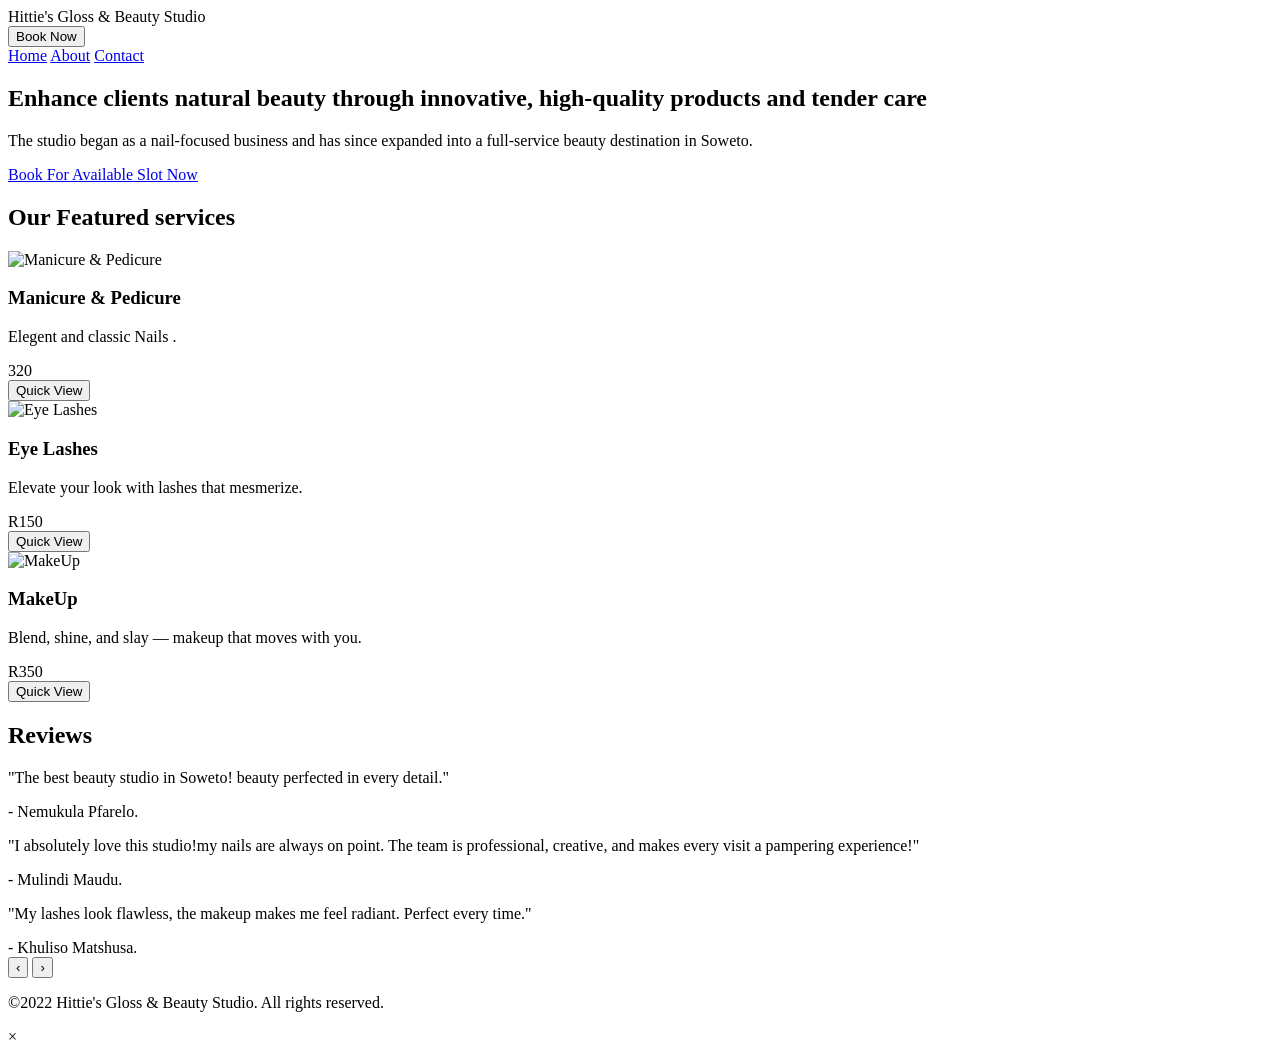
==== index.html @ 55f2585d "adding index.html file" ====
<!DOCTYPE html>
<html lang="en">
<head>
    <meta charset="UTF-8">
    <meta name="viewport" content="width=device-width, initial-scale=1.0">
    <meta name="description" content="Hittie's Gloss & Beauty Studio" />
    <meta name="author" content="Hittie's Gloss & Beauty Studio" />
    <title>Hittie's Gloss & Beauty Studio| Soweto</title>
    <link rel="stylesheet" href="css/style.css" />
</head>
   <body>
    <header class="header">
        <div class="inner wrap">
            <div class="brand">Hittie's Gloss & Beauty Studio</div>
            <button class="menu-toggle" aria-label="https://www.whatsapp.com/catalog/27788168676/?app_absent=0">Book Now</button>
            <nav class="primary" aria-label="Primary navigation">
                <a href="index.html">Home</a>
                <a href="about.html">About</a>
                <a href="contact.html">Contact</a>
            </nav>
        </div>
    </header>
  <!-- main section-->
    <main>
        <section class="hero">
            <div class="wrap">
                <h1> Enhance clients natural beauty through innovative, high-quality products and tender care</h1>
                <p> The studio began as a nail-focused business and has since expanded into a full-service beauty destination in Soweto.</p>
                <a class="cta" href="https://www.whatsapp.com/catalog/27788168676/?app_absent=0">Book For Available Slot Now
                    
                </a>
            </div>
            <!-- Image section -->
        </section>
               <section class="wrap products" aria-label="Beauty Studio Services">
            <h2 class="text-center">Our Featured services</h2>
            <div class="products-grid">
                <article class="product-card">
                    <img src="images/1000354375.png" alt="Manicure & Pedicure" loading="lazy">
                    <h3>Manicure & Pedicure</h3>
                    <p>Elegent and classic Nails .</p>
                    <div class="price">320</div>
                    <button class="quick-view" data-product="Manicure & Pedicure">Quick View</button>
                </article>
                <article class="product-card">
                    <img src="images/1000354377.jpg" alt="Eye Lashes" loading="lazy">
                    <h3>Eye Lashes</h3>
                    <p>Elevate your look with lashes that mesmerize.</p>
                    <div class="price">R150</div>
                    <button class="quick-view" data-product="Eye Lashes">Quick View</button>
                </article>
                <article class="product-card">
                    <img src="images/1000354391.jpg" alt="MakeUp" loading="lazy">
                    <h3>MakeUp</h3>
                    <p>Blend, shine, and slay — makeup that moves with you.</p>
                    <div class="price">R350</div>
                    <button class="quick-view" data-product="MakeUp">Quick View</button>
                </article>
            </div>
        </section>
        <!-- review section -->
             <section class="testimonials wrap">
            <h2 class="text-center">Reviews</h2>
            <div class="testimonial-slider">
                <div class="testimonial active">
                    <p>"The best beauty studio  in Soweto! beauty perfected in every detail."</p>
                    <span>- Nemukula Pfarelo.</span>
                </div>
                <div class="testimonial">
                    <p>"I absolutely love this studio!my nails are always on point. The team is professional, creative, and makes every visit a pampering experience!"</p>
                    <span>- Mulindi Maudu.</span>
                </div>
                <div class="testimonial">
                    <p>"My lashes look flawless, the makeup makes me feel radiant. Perfect every time."</p>
                    <span>- Khuliso Matshusa.</span>
                </div>
            </div>
            <div class="testimonial-controls">
                <button class="prev-testimonial" aria-label="Previous testimonial">‹</button>
                <button class="next-testimonial" aria-label="Next testimonial">›</button>
            </div>
        </section>
    </main>

  <!-- footer section --> 
    <footer>
        <div class="wrap">
            <p>&copy;2022 Hittie's Gloss & Beauty Studio. All rights reserved.</p>
        </div>
    </footer>
     <!-- Quick View Modal -->
    <div id="quickViewModal" class="modal">
        <div class="modal-content">
            <span class="close-modal">&times;</span>
            <div id="modalContent"></div>
        </div>
    </div>

    <script src="js/main.js"></script>

</body>


</html>
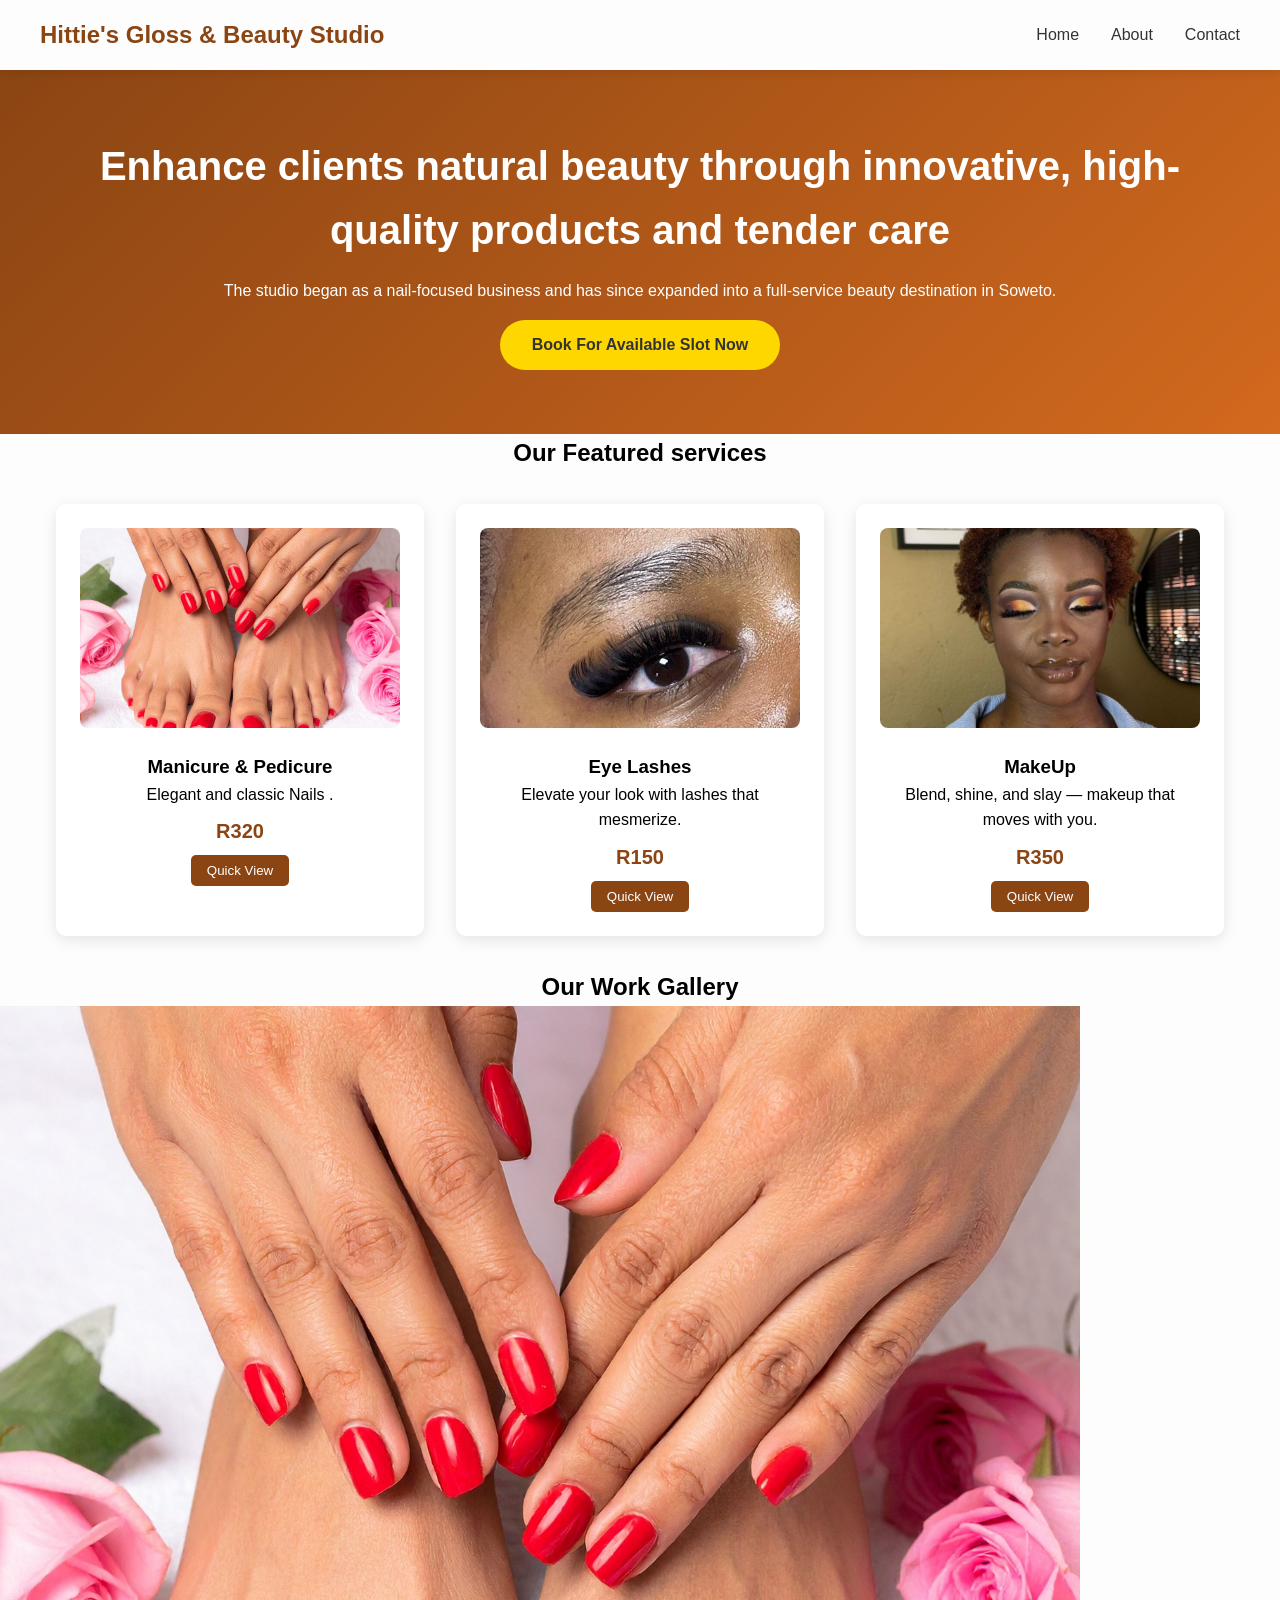
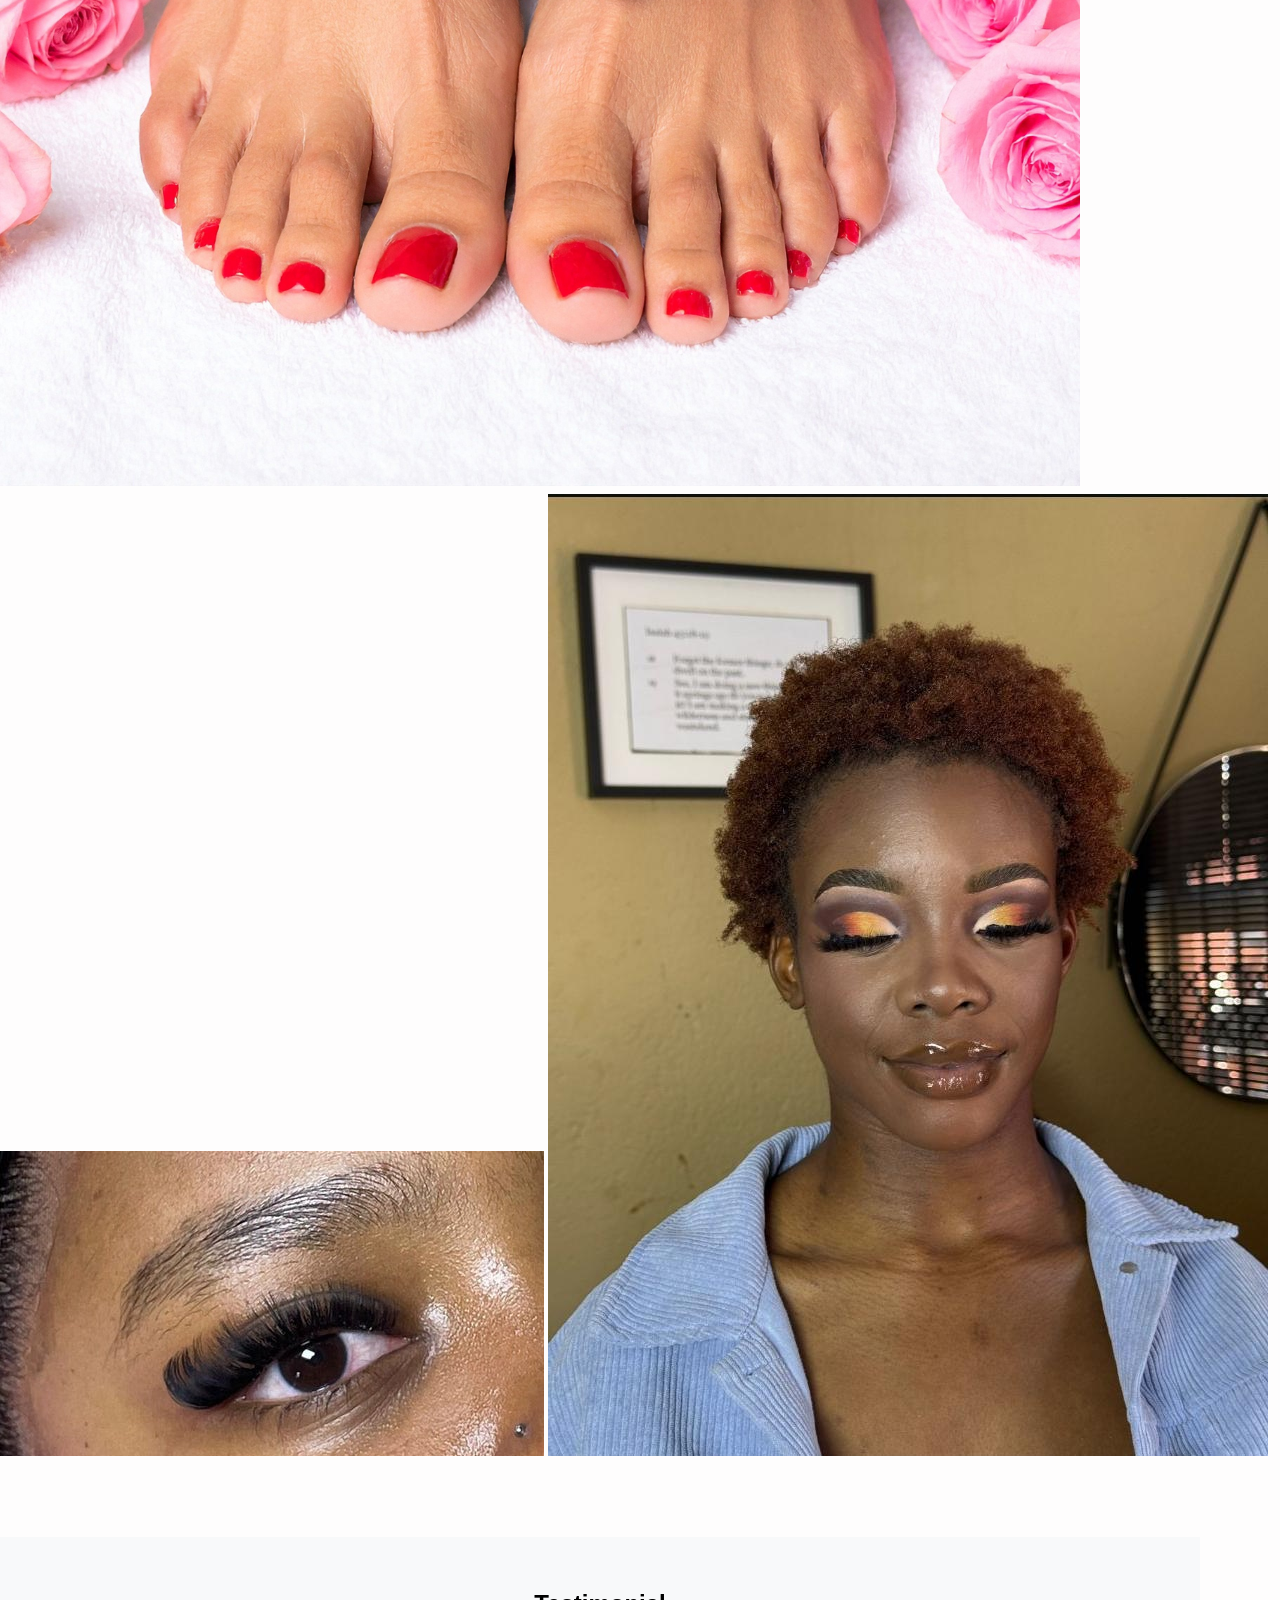
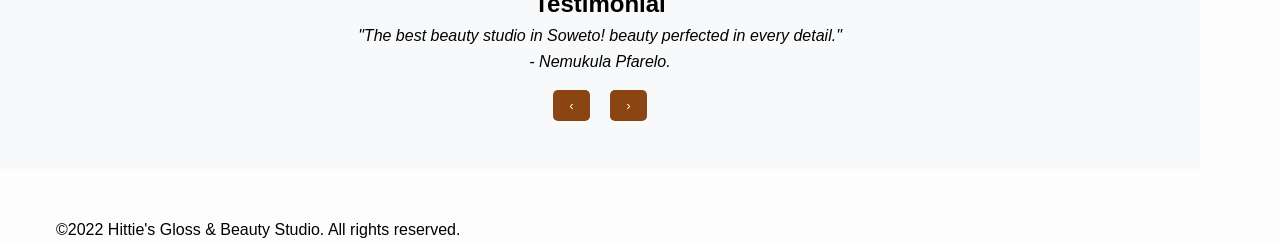
==== commit f113fcca: "Update index.html file" ====
--- a/index.html
+++ b/index.html
@@ -3,11 +3,12 @@
 <head>
     <meta charset="UTF-8">
     <meta name="viewport" content="width=device-width, initial-scale=1.0">
-    <meta name="description" content="Hittie's Gloss & Beauty Studio" />
+    <meta name="description" content="Discover Hittie's Gloss & Beauty Studio in Soweto. Book lashes, makeup, and nails with our expert beauticians. Contact us today for your appointment." />
     <meta name="author" content="Hittie's Gloss & Beauty Studio" />
-    <title>Hittie's Gloss & Beauty Studio| Soweto</title>
+    <title>Hittie's Gloss & Beauty Studio | Soweto</title>
     <link rel="stylesheet" href="css/style.css" />
 </head>
+
    <body>
     <header class="header">
         <div class="inner wrap">
@@ -38,8 +39,8 @@
                 <article class="product-card">
                     <img src="images/1000354375.png" alt="Manicure & Pedicure" loading="lazy">
                     <h3>Manicure & Pedicure</h3>
-                    <p>Elegent and classic Nails .</p>
-                    <div class="price">320</div>
+                    <p>Elegant and classic Nails .</p>
+                    <div class="price">R320</div>
                     <button class="quick-view" data-product="Manicure & Pedicure">Quick View</button>
                 </article>
                 <article class="product-card">
@@ -58,9 +59,21 @@
                 </article>
             </div>
         </section>
+     <section>
+     <h2 class="text-center">Our Work Gallery</h2>   
+    <div class="gallery">
+    <img src="images/1000354375.png" alt="Manicure & Pedicure" onclick="openLightbox(this)">
+    <img src="images/1000354377.jpg" alt="Lashes" onclick="openLightbox(this)">
+    <img src="images/1000354391.jpg" alt="MakeUp" onclick="openLightbox(this)">
+     </div>
+
+      <div id="lightbox" class="lightbox" onclick="closeLightbox()">
+    <img id="lightbox-img" src="" alt="">
+   </div>
+   </section>
         <!-- review section -->
              <section class="testimonials wrap">
-            <h2 class="text-center">Reviews</h2>
+            <h2 class="text-center">Testimonial</h2>
             <div class="testimonial-slider">
                 <div class="testimonial active">
                     <p>"The best beauty studio  in Soweto! beauty perfected in every detail."</p>
@@ -99,6 +112,4 @@
     <script src="js/main.js"></script>
 
 </body>
-
-
-</html>+</html>
--- a/css/style.css
+++ b/css/style.css
@@ -0,0 +1,756 @@
+/* Reset and Base Styles */
+* {
+    margin: 0;
+    padding: 0;
+    box-sizing: border-box;
+
+}
+
+body {
+    font-family: 'Segoe UI', Tahoma, Geneva, Verdana, sans-serif;
+    line-height: 1.6;
+    background-color:rgba(165, 42, 42, 0.009);
+}
+
+/* Header Styles */
+.header {
+    background: #ffffff00;
+    box-shadow: 0 2px 10px rgba(0,0,0,0.1);
+    position: sticky;
+    top: 0;
+    z-index: 1000;
+}
+
+.header .inner {
+    display: flex;
+    justify-content: space-between;
+    align-items: center;
+    padding: 1rem 0;
+
+}
+
+.h2 {
+   font-size: 2.5rem;
+    margin-bottom: 1rem;
+    color: #333;  
+}
+
+.brand {
+    font-size: 1.5rem;
+    font-weight: bold;
+    color: #8B4513;
+}
+
+.primary {
+    display: flex;
+    gap: 2rem;
+}
+
+.primary a {
+    text-decoration: none;
+    color: #333;
+    font-weight: 500;
+    transition: color 0.3s;
+}
+
+.primary a:hover,
+.primary a[aria-current="page"] {
+    color: #8B4513;
+}
+
+.menu-toggle {
+    display: none;
+    background: none;
+    border: none;
+    font-size: 1.2rem;
+    cursor: pointer;
+}
+
+/* Main Content */
+.wrap {
+    max-width: 1200px;
+    margin: 0 auto;
+    padding: 0 1rem;
+}
+
+.hero {
+    background: linear-gradient(135deg, #8B4513 0%, #D2691E 100%);
+    color: white;
+    padding: 4rem 0;
+    text-align: center;
+}
+
+.hero h1 {
+    font-size: 2.5rem;
+    margin-bottom: 1rem;
+}
+
+.cta {
+    display: inline-block;
+    background: #FFD700;
+    color: #333;
+    padding: 0.75rem 2rem;
+    text-decoration: none;
+    border-radius: 25px;
+    font-weight: bold;
+    margin-top: 1rem;
+    transition: transform 0.3s;
+}
+
+.cta:hover {
+    transform: translateY(-2px);
+}
+
+/* Products Grid */
+.products-grid {
+    display: grid;
+    grid-template-columns: repeat(auto-fit, minmax(280px, 1fr));
+    gap: 2rem;
+    margin: 2rem 0;
+}
+
+.product-card {
+    background: white;
+    border-radius: 10px;
+    padding: 1.5rem;
+    box-shadow: 0 4px 15px rgba(0,0,0,0.1);
+    transition: transform 0.3s, box-shadow 0.3s;
+    text-align: center;
+}
+
+.product-card:hover {
+    transform: translateY(-5px);
+    box-shadow: 0 8px 25px rgba(0,0,0,0.15);
+}
+
+.product-card img {
+    width: 100%;
+    height: 200px;
+    object-fit: cover;
+    border-radius: 8px;
+    margin-bottom: 1rem;
+}
+
+.price {
+    font-size: 1.25rem;
+    font-weight: bold;
+    color: #8B4513;
+    margin: 0.5rem 0;
+}
+
+.quick-view {
+    background: #8B4513;
+    color: white;
+    border: none;
+    padding: 0.5rem 1rem;
+    border-radius: 5px;
+    cursor: pointer;
+    transition: background 0.3s;
+}
+
+.quick-view:hover {
+    background: #A0522D;
+}
+
+/* Forms */
+.form-grid {
+    display: grid;
+    grid-template-columns: repeat(auto-fit, minmax(300px, 1fr));
+    gap: 1.5rem;
+    margin-bottom: 1.5rem;
+}
+
+.form-group {
+    margin-bottom: 1.5rem;
+}
+
+.form-group label {
+    display: block;
+    margin-bottom: 0.5rem;
+    font-weight: 600;
+}
+
+.form-group input,
+.form-group select,
+.form-group textarea {
+    width: 100%;
+    padding: 0.75rem;
+    border: 2px solid #ddd;
+    border-radius: 5px;
+    font-size: 1rem;
+    transition: border-color 0.3s;
+}
+
+.form-group input:focus,
+.form-group select:focus,
+.form-group textarea:focus {
+    outline: none;
+    border-color: #8B4513;
+}
+
+.form-group.full-width {
+    grid-column: 1 / -1;
+}
+
+.error-message {
+    color: #dc3545;
+    font-size: 0.875rem;
+    margin-top: 0.25rem;
+    display: block;
+}
+
+.char-count {
+    font-size: 0.875rem;
+    color: #666;
+    text-align: right;
+    display: block;
+    margin-top: 0.25rem;
+}
+
+.form-actions {
+    text-align: center;
+    margin-top: 2rem;
+}
+
+.form-actions button {
+    background: #8B4513;
+    color: white;
+    border: none;
+    padding: 1rem 2rem;
+    border-radius: 5px;
+    font-size: 1rem;
+    cursor: pointer;
+    margin: 0 0.5rem;
+    transition: background 0.3s;
+}
+
+.form-actions button:hover {
+    background: #A0522D;
+}
+
+.form-actions button[type="reset"] {
+    background: #6c757d;
+}
+
+.form-actions button[type="reset"]:hover {
+    background: #5a6268;
+}
+
+/* Contact Grid */
+.contact-grid {
+    display: grid;
+    grid-template-columns: repeat(auto-fit, minmax(300px, 1fr));
+    gap: 2rem;
+    margin: 2rem 0;
+}
+
+.contact-form-card {
+    grid-column: 1 / -1;
+}
+
+.card {
+    background: white;
+    border-radius: 10px;
+    padding: 2rem;
+    box-shadow: 0 4px 15px rgba(0,0,0,0.1);
+}
+
+.contact-item {
+    margin-bottom: 1.5rem;
+}
+
+.contact-item h3 {
+    color: #8B4513;
+    margin-bottom: 0.5rem;
+}
+
+/* Modal Styles */
+.modal {
+    display: none;
+    position: fixed;
+    z-index: 2000;
+    left: 0;
+    top: 0;
+    width: 100%;
+    height: 100%;
+    background-color: rgba(0,0,0,0.5);
+}
+
+.modal-content {
+    background-color: white;
+    margin: 5% auto;
+    padding: 2rem;
+    border-radius: 10px;
+    width: 90%;
+    max-width: 500px;
+    position: relative;
+}
+
+.close-modal {
+    position: absolute;
+    right: 1rem;
+    top: 1rem;
+    font-size: 1.5rem;
+    cursor: pointer;
+    color: #666;
+}
+
+.confirmation-modal,
+.response-modal {
+    display: none;
+    position: fixed;
+    z-index: 2000;
+    left: 0;
+    top: 0;
+    width: 100%;
+    height: 100%;
+    background-color: rgba(0,0,0,0.5);
+}
+
+.confirmation-content,
+.response-content {
+    background-color: white;
+    margin: 10% auto;
+    padding: 3rem;
+    border-radius: 10px;
+    width: 90%;
+    max-width: 500px;
+    text-align: center;
+}
+
+/* Accordion */
+.accordion-item {
+    border: 1px solid #ddd;
+    border-radius: 5px;
+    margin-bottom: 0.5rem;
+    overflow: hidden;
+}
+
+.accordion-header {
+    width: 100%;
+    background: #f8f9fa;
+    border: none;
+    padding: 1rem;
+    text-align: left;
+    font-size: 1rem;
+    font-weight: 600;
+    cursor: pointer;
+    transition: background 0.3s;
+}
+
+.accordion-header:hover {
+    background: #e9ecef;
+}
+
+.accordion-content {
+    padding: 0;
+    max-height: 0;
+    overflow: hidden;
+    transition: max-height 0.3s ease-out, padding 0.3s ease-out;
+}
+
+.accordion-content.active {
+    padding: 1rem;
+    max-height: 500px;
+}
+
+/* Tabs */
+.enquiry-tabs {
+    margin: 2rem 0;
+}
+
+.tab-buttons {
+    display: flex;
+    border-bottom: 2px solid #ddd;
+    margin-bottom: 2rem;
+}
+
+.tab-button {
+    background: none;
+    border: none;
+    padding: 1rem 2rem;
+    cursor: pointer;
+    border-bottom: 3px solid transparent;
+    transition: all 0.3s;
+}
+
+.tab-button.active {
+    border-bottom-color: #8B4513;
+    color: #8B4513;
+    font-weight: bold;
+}
+
+.tab-pane {
+    display: none;
+}
+
+.tab-pane.active {
+    display: block;
+    animation: fadeIn 0.5s;
+}
+
+@keyframes fadeIn {
+    from { opacity: 0; }
+    to { opacity: 1; }
+}
+
+/* Order Summary */
+.order-summary {
+    background: #f8f9fa;
+    padding: 1.5rem;
+    border-radius: 8px;
+    margin: 2rem 0;
+}
+
+.total-price {
+    text-align: right;
+    font-size: 1.25rem;
+    margin-top: 1rem;
+    padding-top: 1rem;
+    border-top: 2px solid #ddd;
+}
+
+/* Testimonials */
+.testimonials {
+    background: #f8f9fa;
+    padding: 3rem 0;
+    margin: 3rem 0;
+}
+
+.testimonial-slider {
+    position: relative;
+    max-width: 600px;
+    margin: 0 auto;
+}
+
+.testimonial {
+    display: none;
+    text-align: center;
+    font-style: italic;
+}
+
+.testimonial.active {
+    display: block;
+}
+
+.testimonial-controls {
+    text-align: center;
+    margin-top: 1rem;
+}
+
+.testimonial-controls button {
+    background: #8B4513;
+    color: white;
+    border: none;
+    padding: 0.5rem 1rem;
+    margin: 0 0.5rem;
+    border-radius: 5px;
+    cursor: pointer;
+}
+
+/* Menu Controls */
+.menu-controls {
+    display: flex;
+    flex-wrap: wrap;
+    gap: 1rem;
+    margin: 2rem 0;
+    align-items: center;
+    justify-content: space-between;
+}
+
+.search-box {
+    display: flex;
+    gap: 0.5rem;
+}
+
+.search-box input {
+    padding: 0.5rem;
+    border: 2px solid #ddd;
+    border-radius: 5px;
+}
+
+.filter-buttons {
+    display: flex;
+    gap: 0.5rem;
+    flex-wrap: wrap;
+}
+
+.filter-btn {
+    background: #f8f9fa;
+    border: 2px solid #ddd;
+    padding: 0.5rem 1rem;
+    border-radius: 25px;
+    cursor: pointer;
+    transition: all 0.3s;
+}
+
+.filter-btn.active {
+    background: #8B4513;
+    color: white;
+    border-color: #8B4513;
+}
+
+.sort-options {
+    display: flex;
+    align-items: center;
+    gap: 0.5rem;
+}
+
+/* About Page Styles */
+.about-grid {
+    display: grid;
+    grid-template-columns: repeat(auto-fit, minmax(300px, 1fr));
+    gap: 2rem;
+    margin: 3rem 0;
+}
+
+.timeline {
+    position: relative;
+    max-width: 800px;
+    margin: 3rem auto;
+}
+
+.timeline::before {
+    content: '';
+    position: absolute;
+    left: 50%;
+    top: 0;
+    bottom: 0;
+    width: 2px;
+    background: #8B4513;
+    transform: translateX(-50%);
+}
+
+.timeline-item {
+    display: flex;
+    justify-content: space-between;
+    align-items: center;
+    margin-bottom: 3rem;
+    position: relative;
+}
+
+.timeline-item:nth-child(even) {
+    flex-direction: row-reverse;
+}
+
+.timeline-year {
+    background: #8B4513;
+    color: white;
+    padding: 0.5rem 1rem;
+    border-radius: 25px;
+    font-weight: bold;
+    position: relative;
+    z-index: 1;
+}
+
+.timeline-content {
+    background: white;
+    padding: 1.5rem;
+    border-radius: 10px;
+    box-shadow: 0 4px 15px rgba(0,0,0,0.1);
+    width: 45%;
+}
+
+.team-grid {
+    display: grid;
+    grid-template-columns: repeat(auto-fit, minmax(250px, 1fr));
+    gap: 2rem;
+    margin: 2rem 0;
+}
+
+.team-member {
+    text-align: center;
+}
+
+.member-image {
+    width: 150px;
+    height: 150px;
+    border-radius: 50%;
+    overflow: hidden;
+    margin: 0 auto 1rem;
+    background: #f8f9fa;
+}
+
+.member-image img {
+    width: 100%;
+    height: 100%;
+    object-fit: cover;
+}
+
+.role {
+    color: #8B4513;
+    font-weight: 600;
+    margin-bottom: 0.5rem;
+}
+
+/* Utility Classes */
+.text-center {
+    text-align: center;
+}
+
+.mt-1 {
+    margin-top: 1rem;
+}
+
+.full-width {
+    grid-column: 1 / -1;
+}
+
+.checkbox-group {
+    display: flex;
+    align-items: center;
+    gap: 0.5rem;
+}
+
+.checkbox-group input[type="checkbox"] {
+    width: auto;
+}
+
+/* Loading Spinner */
+.loading-spinner {
+    display: inline-block;
+}
+
+/* Responsive Design */
+@media (max-width: 768px) {
+    .menu-toggle {
+        display: block;
+    }
+    
+    .primary {
+        display: none;
+        flex-direction: column;
+        position: absolute;
+        top: 100%;
+        left: 0;
+        right: 0;
+        background: white;
+        box-shadow: 0 4px 10px rgba(0,0,0,0.1);
+        padding: 1rem;
+    }
+    
+    .primary.active {
+        display: flex;
+    }
+    
+    .hero h1 {
+        font-size: 2rem;
+    }
+    
+    .form-grid {
+        grid-template-columns: 1fr;
+    }
+    
+    .contact-grid {
+        grid-template-columns: 1fr;
+    }
+    
+    .contact-form-card {
+        grid-column: 1;
+    }
+    
+    .menu-controls {
+        flex-direction: column;
+        align-items: stretch;
+    }
+    
+    .timeline::before {
+        left: 30px;
+    }
+    
+    .timeline-item {
+        flex-direction: row !important;
+        align-items: flex-start;
+    }
+    
+    .timeline-year {
+        margin-right: 2rem;
+    }
+    
+    .timeline-content {
+        width: calc(100% - 100px);
+    }
+    
+    .tab-buttons {
+        flex-direction: column;
+    }
+}
+
+/* Animation for smooth transitions */
+.fade-in {
+    animation: fadeIn 0.5s ease-in;
+}
+
+@keyframes fadeIn {
+    from { opacity: 0; transform: translateY(20px); }
+    to { opacity: 1; transform: translateY(0); }
+}
+
+/* Print Styles */
+@media print {
+    .header, .footer, .cta, .quick-view, .form-actions {
+        display: none;
+    }
+    
+    body {
+        font-size: 12pt;
+        line-height: 1.4;
+    }
+    
+    .wrap {
+        max-width: none;
+        padding: 0;
+    }
+}
+ .booking-form {
+  max-width: 500px;
+  margin: 0 auto;
+  font-family: Arial, sans-serif;
+  display: flex;
+  flex-direction: column;
+  gap: 16px;
+}
+.booking-form label {
+  font-size: 14px;
+  color: #666;
+}
+.required {
+  color: red;
+}
+.booking-form input,
+.booking-form select,
+.booking-form textarea {
+  width: 100%;
+  padding: 12px 16px;
+  border: 1px solid #ccc;
+  border-radius: 25px; 
+  font-size: 14px;
+  outline: none;
+}
+.booking-form textarea {
+  border-radius: 12px; 
+  resize: vertical;
+}
+
+.booking-form select {
+  border-radius: 8px;
+  background-color: white;
+}
+
+.booking-form button {
+  width: 100%;
+  padding: 14px;
+  background: rgba(165, 42, 42, 0.877); 
+  color: white;
+  border: none;
+  border-radius: 25px;
+  font-size: 16px;
+  font-weight: bold;
+  cursor: pointer;
+  text-transform: uppercase;
+}
+
+.booking-form button:hover {
+  background: rgba(165, 42, 42, 0.838);
+}
+
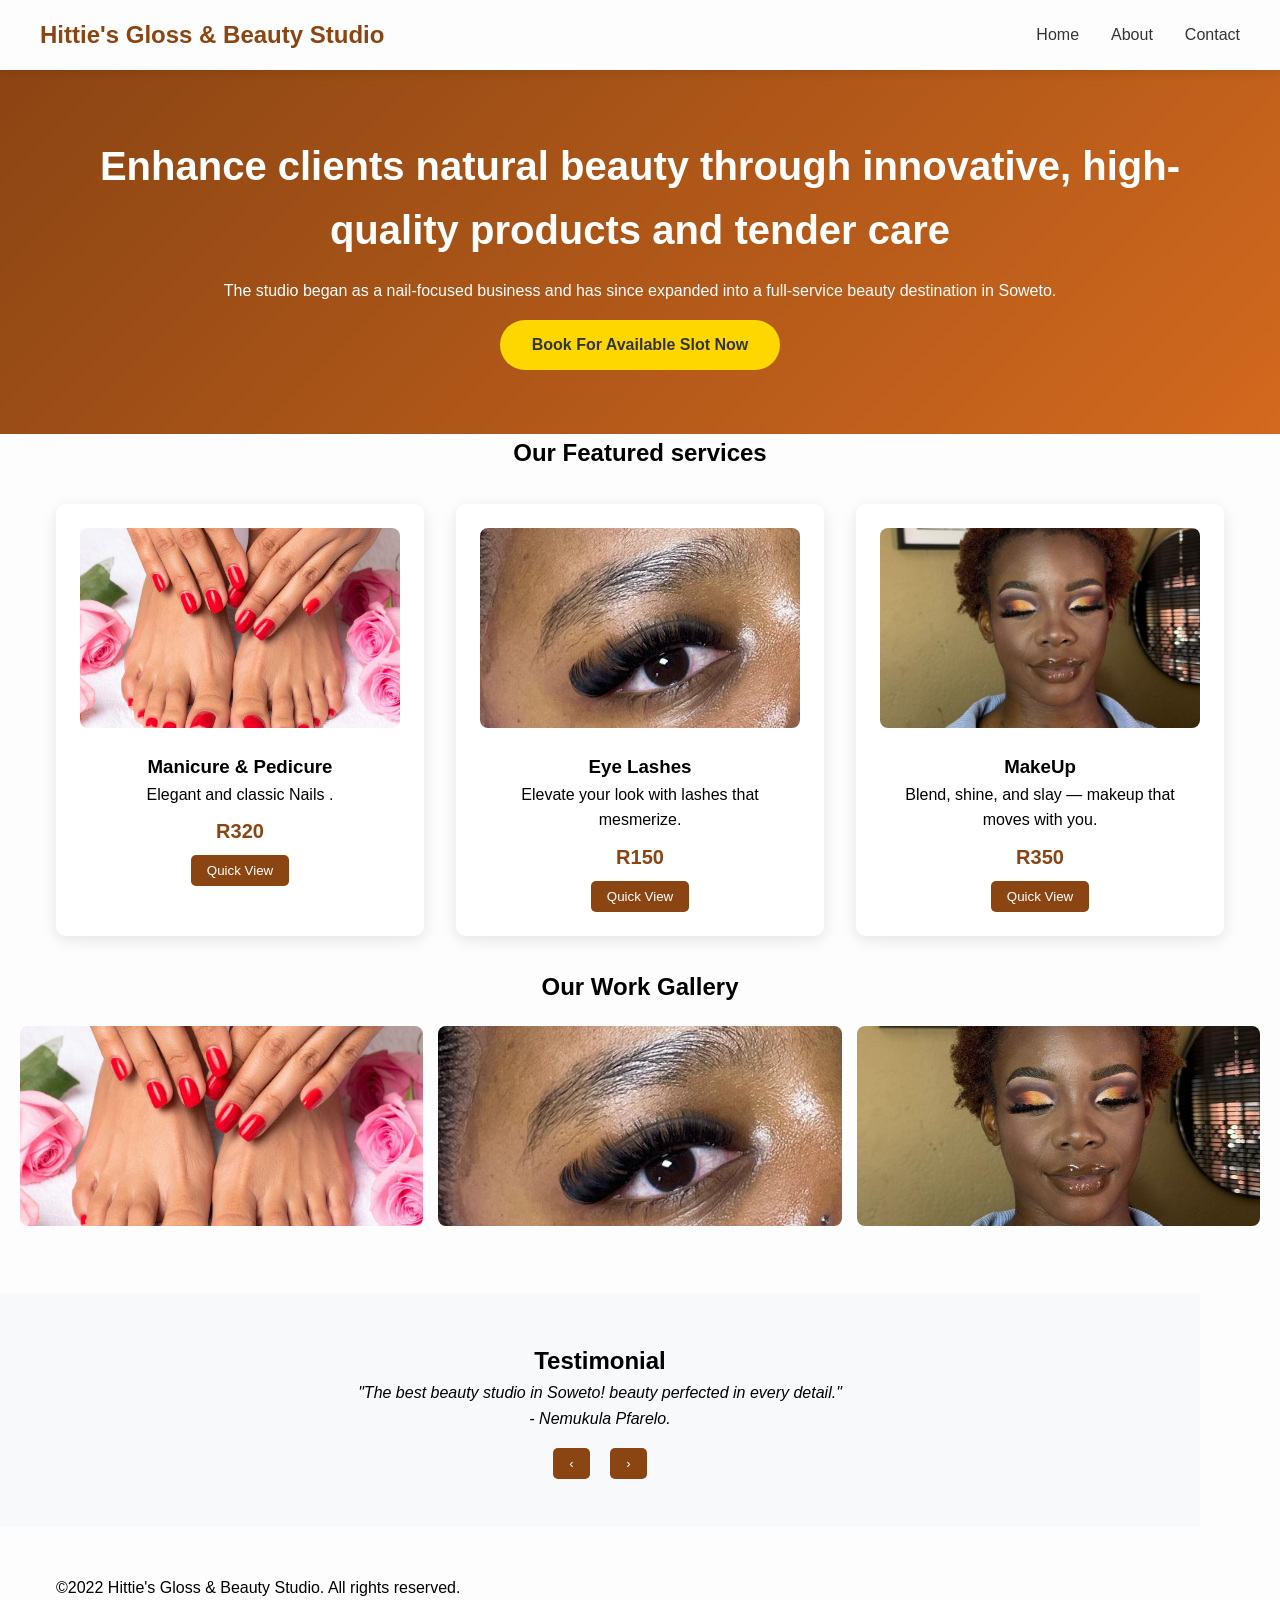
==== commit cf2e564b: "Update index.html" ====
--- a/index.html
+++ b/index.html
@@ -109,7 +109,7 @@
         </div>
     </div>
 
-    <script src="js/main.js"></script>
+ <script src="js/main.js"></script>
 
 </body>
 </html>
--- a/css/style.css
+++ b/css/style.css
@@ -754,3 +754,51 @@
   background: rgba(165, 42, 42, 0.838);
 }
 
+/* ---------------- Gallery ---------------- */
+.gallery {
+  display: grid;
+  grid-template-columns: repeat(auto-fit, minmax(180px, 1fr));
+  gap: 15px;
+  padding: 20px;
+}
+
+.gallery img {
+  width: 100%;
+  height: 200px; /* set a fixed height */
+  object-fit: cover; /* crop/scale images to fit */
+  border-radius: 8px;
+  cursor: pointer;
+  transition: transform 0.3s ease, box-shadow 0.3s ease;
+}
+
+
+.gallery img:hover {
+  transform: scale(1.05);
+  box-shadow: 0 6px 18px rgba(0,0,0,0.3);
+}
+
+/* ---------------- Lightbox ---------------- */
+.lightbox {
+  display: none; /* hidden until triggered */
+  position: fixed;
+  top: 0; left: 0;
+  width: 100%; height: 100%;
+  background: rgba(0,0,0,0.85);
+  justify-content: center;
+  align-items: center;
+  z-index: 1000;
+}
+
+.lightbox img {
+  max-width: 90%;
+  max-height: 80%;
+  border-radius: 10px;
+  box-shadow: 0 0 25px rgba(255,255,255,0.2);
+  animation: zoomIn 0.3s ease;
+}
+
+/* Smooth zoom-in animation */
+@keyframes zoomIn {
+  from { transform: scale(0.9); opacity: 0; }
+  to { transform: scale(1); opacity: 1; }
+}
